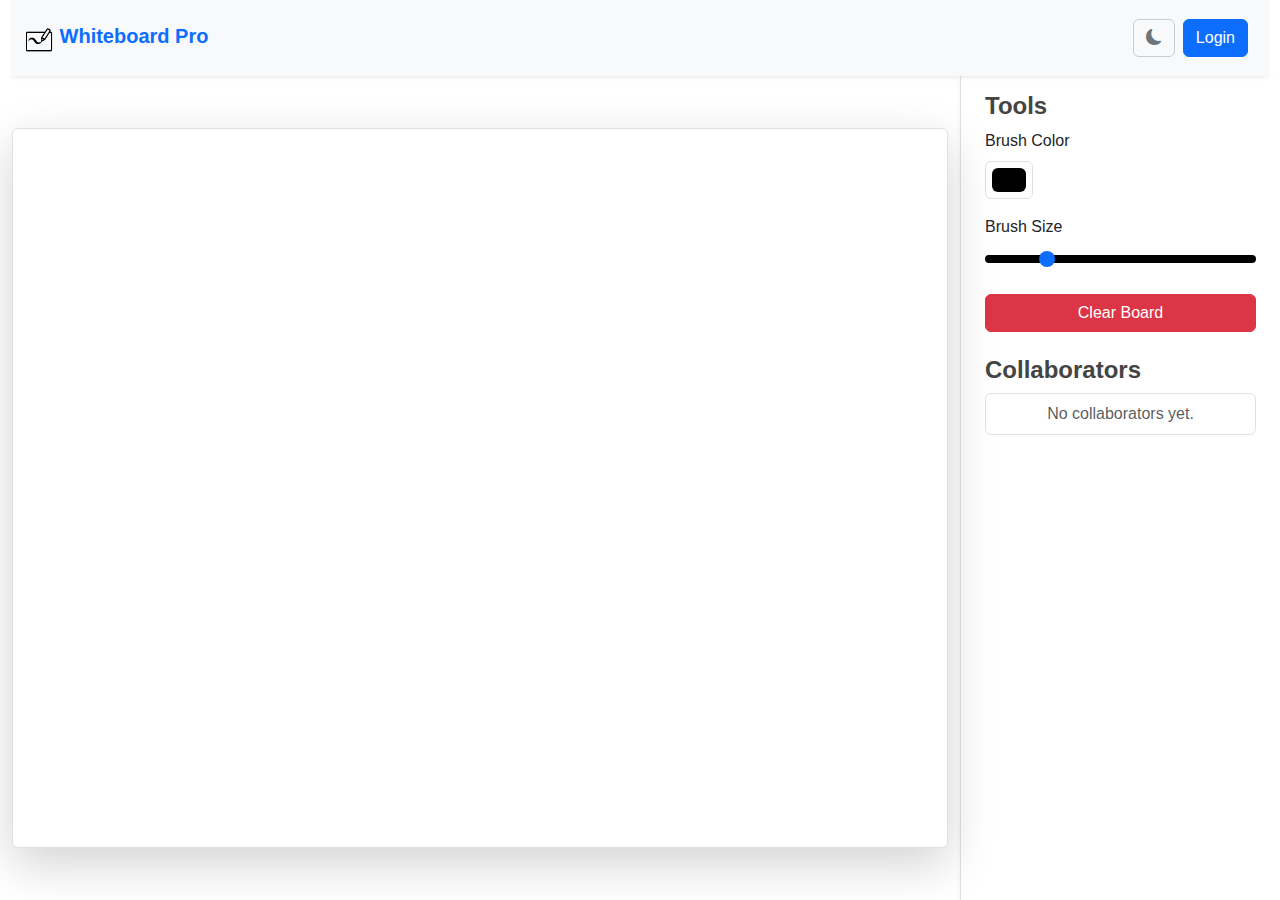
==== frontend/index.html @ 9b64a01f "frontend" ====
<!DOCTYPE html>
<html lang="en">
<head>
    <meta charset="UTF-8">
    <meta name="viewport" content="width=device-width, initial-scale=1.0">
    <title>Collaborative Whiteboard</title>
    <link href="https://cdn.jsdelivr.net/npm/bootstrap@5.3.0/dist/css/bootstrap.min.css" rel="stylesheet">
    <link rel="stylesheet" href="styles.css">
    <link href="https://cdn.jsdelivr.net/npm/bootstrap-icons/font/bootstrap-icons.css" rel="stylesheet">
</head>
<body>
    <div class="container-fluid vh-100 d-flex flex-column" id="app">
        <!-- Navbar -->
        <nav class="navbar navbar-expand-lg shadow-sm py-3">
            <div class="container-fluid">
                <a class="navbar-brand fw-bold text-primary" href="#">
                    <img src="icon.png" alt="Logo" width="30" height="30" class="d-inline-block align-text-top"> 
                    Whiteboard Pro
                </a>
                <div class="d-flex align-items-center">
                    <span id="usernameDisplay" class="navbar-text me-3"></span>
                    <button id="darkModeToggle" class="btn btn-outline-secondary me-2">
                        <i class="bi bi-moon-fill" id="darkModeIcon"></i> <span id="darkModeText"></span>
                    </button>
                    <a href="login.html" id="loginBtn" class="btn btn-primary me-2">Login</a>
                    <button id="logoutBtn" class="btn btn-outline-danger" style="display: none;">Logout</button>
                </div>
            </div>
        </nav>

        <!-- Main Content -->
        <div class="row flex-grow-1">
            <!-- Canvas Section -->
            <div class="col-md-9 d-flex justify-content-center align-items-center position-relative">
                <canvas id="whiteboard" class="border rounded shadow-lg"></canvas>
                <div id="loadingGif" class="position-absolute d-none">
                    <img src="loading.gif" alt="Loading" class="rounded-circle">
                </div>
            </div>

            <!-- Tools and Collaborators -->
            <div class="col-md-3 px-4 py-3 border-start shadow-sm">
                <!-- Tools -->
                <h4 class="fw-bold tools-heading">Tools</h4>
                <div class="mb-3">
                    <label for="colorPicker" class="form-label">Brush Color</label>
                    <input type="color" id="colorPicker" class="form-control form-control-color">
                </div>
                <div class="mb-3">
                    <label for="brushSize" class="form-label">Brush Size</label>
                    <input type="range" id="brushSize" class="form-range" min="1" max="20" value="5">
                </div>
                <button id="clearBtn" class="btn btn-danger w-100">Clear Board</button>

                <!-- Collaborators -->
                <div class="mt-4">
                    <h4 class="fw-bold tools-heading">Collaborators</h4>
                    <ul id="collaboratorList" class="list-group">
                        <li class="list-group-item text-center text-muted">No collaborators yet.</li>
                    </ul>
                </div>
            </div>
        </div>
    </div>

    <script src="https://cdn.jsdelivr.net/npm/bootstrap@5.3.0/dist/js/bootstrap.bundle.min.js"></script>
    <script src="script.js"></script>
</body>
</html>
---- frontend/styles.css ----
:root {
    --slider-bg: #000000;
  }
  

/* General Body Styling */

body {
    font-family: 'Arial', sans-serif;
    margin: 0;
    padding: 0;
    transition: background-color 0.3s, color 0.3s;
}

body.dark-mode {
    background-color: #1e1e1e;
    color: #eaeaea;
}

/* Navbar */
.navbar {
    background-color: #f8f9fa;
    transition: background-color 0.3s, color 0.3s;
}

body.dark-mode .navbar {
    background-color: #292929;
    color: #eaeaea;
}

.navbar-brand {
    font-weight: bold;
}

body.dark-mode .navbar-brand {
    color: #eaeaea;
}

/* Canvas */
#whiteboard {
    width: 100%;
    height: 80vh;
    cursor: crosshair;
    background-color: #fff;
    border: 2px solid #ccc;
    border-radius: 8px;
    transition: background-color 0.3s, border-color 0.3s;
}

body.dark-mode #whiteboard {
    background-color: #2b2b2b;
    border-color: #555;
}

/* Tools Section */
.tools-heading {
    color: #444;
    transition: color 0.3s;
}

body.dark-mode .tools-heading {
    color: #eaeaea;
}

.tools, .collaborators {
    background-color: #f8f9fa;
    border-radius: 8px;
    padding: 15px;
    transition: background-color 0.3s, color 0.3s, box-shadow 0.3s;
}

#brushSize::-webkit-slider-runnable-track {
    background: var(--slider-bg);
  }
  
  

body.dark-mode .tools,
body.dark-mode .collaborators {
    background-color: #292929;
    color: #eaeaea;
}

/* Collaborators List */
.list-group-item {
    transition: background-color 0.3s, color 0.3s;
}

body.dark-mode .list-group-item {
    background-color: #2b2b2b;
    color: #eaeaea;
    -webkit-text-fill-color: #ccc;
}

/* Buttons */
button {
    transition: background-color 0.3s, color 0.3s;
}

body.dark-mode button {
    background-color: #444;
    color: #eaeaea;
}

/* Dark Mode Toggle */
#darkModeToggle {
    border-color: #ccc;
}

body.dark-mode #darkModeToggle {
    border-color: #555;
}
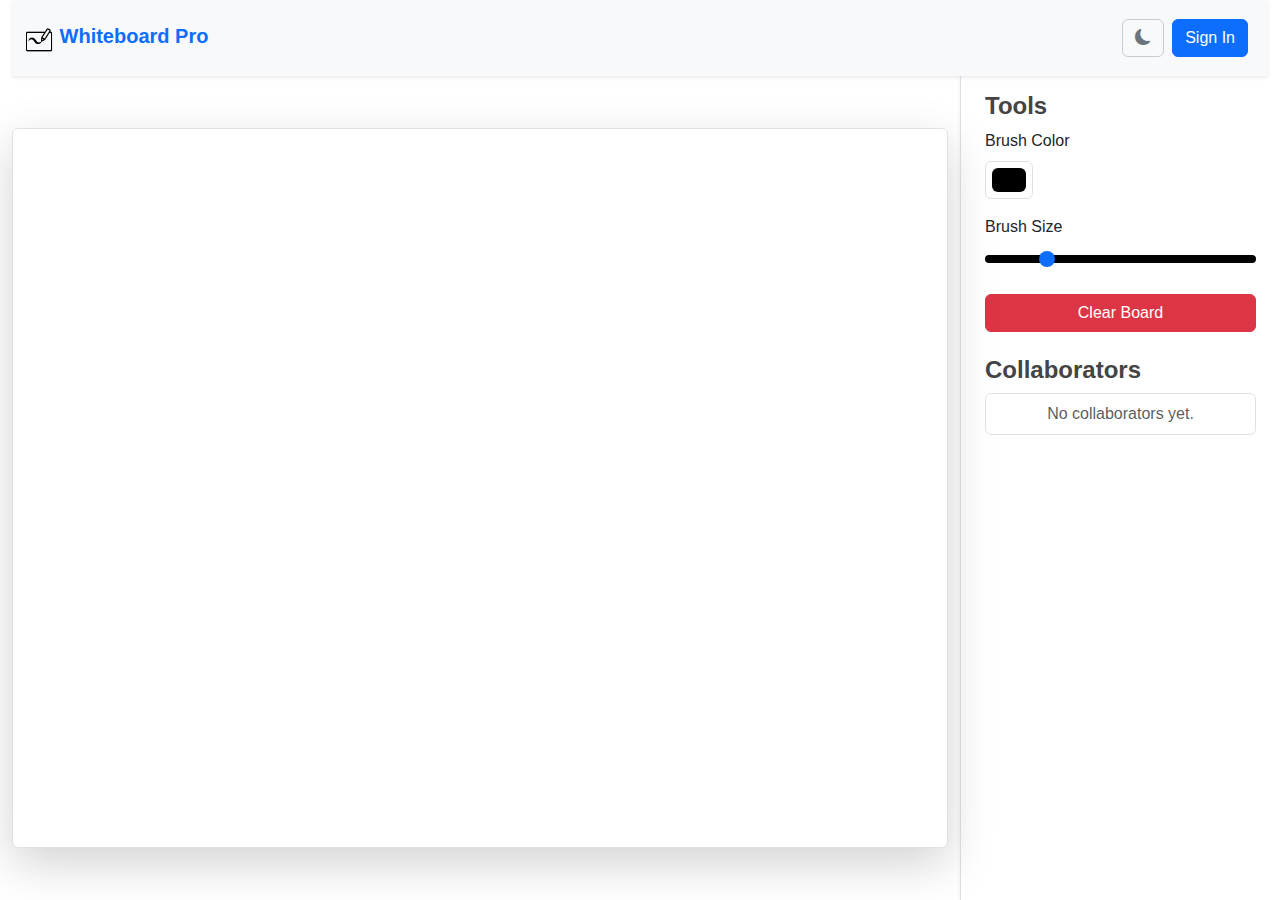
==== commit 464fa447: "frontend update" ====
--- a/frontend/index.html
+++ b/frontend/index.html
@@ -22,7 +22,7 @@
                     <button id="darkModeToggle" class="btn btn-outline-secondary me-2">
                         <i class="bi bi-moon-fill" id="darkModeIcon"></i> <span id="darkModeText"></span>
                     </button>
-                    <a href="login.html" id="loginBtn" class="btn btn-primary me-2">Login</a>
+                    <a href="signin.html" id="signinBtn" class="btn btn-primary me-2">Sign In</a>
                     <button id="logoutBtn" class="btn btn-outline-danger" style="display: none;">Logout</button>
                 </div>
             </div>
